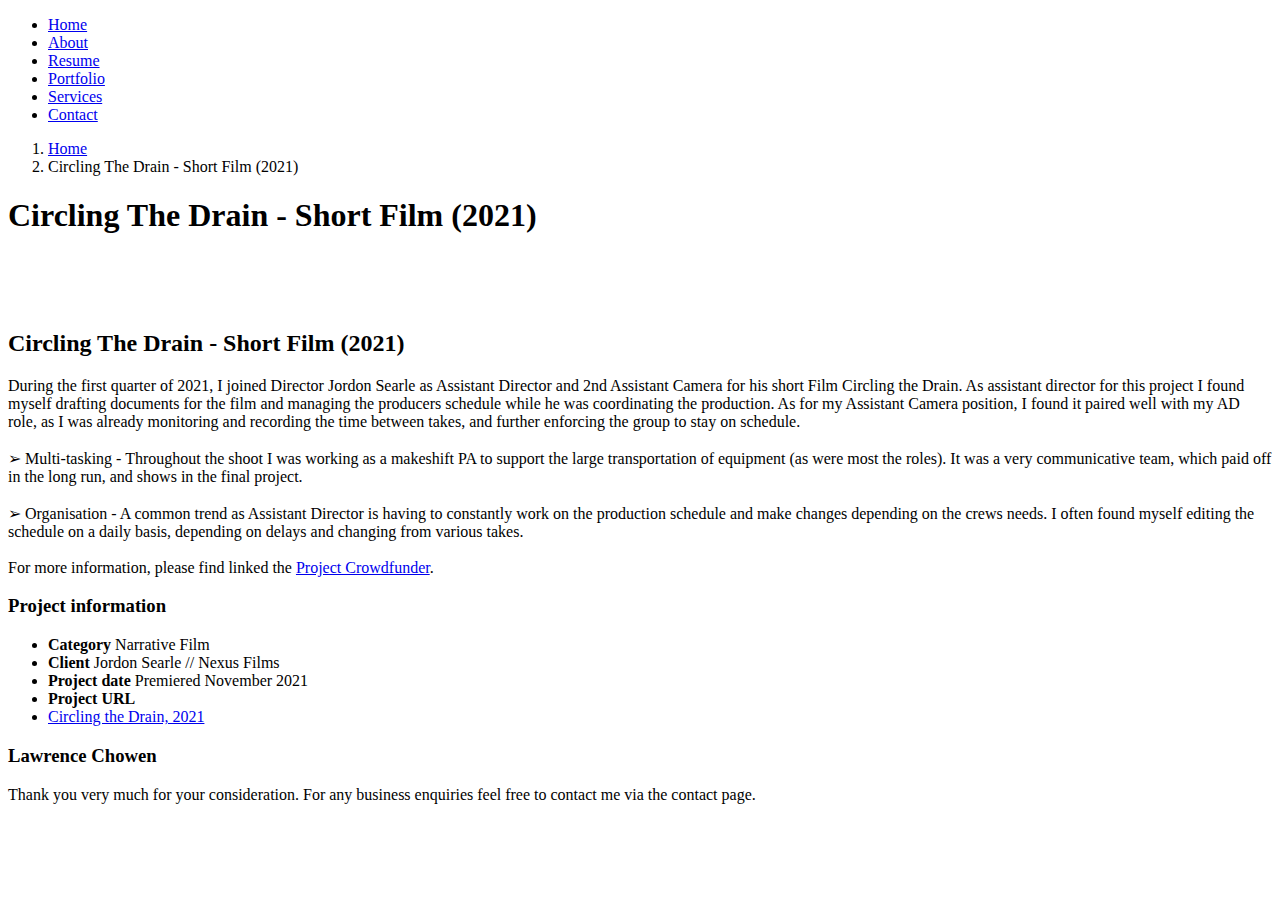
==== Circling-The-Drain-2021.html @ e5dee27e "Add files via upload" ====
<!DOCTYPE html>
<html lang="en">

<head>
  <meta charset="utf-8">
  <meta content="width=device-width, initial-scale=1.0" name="viewport">
  <title>Circling The Drain - Short Film (2021)</title>
  <meta content="" name="description">
  <meta content="" name="keywords">

  <!-- Favicons -->
  <link href="assets/img/favicon.png" rel="icon">
  <link href="assets/img/apple-touch-icon.png" rel="apple-touch-icon">

  <!-- Fonts -->
  <link href="https://fonts.googleapis.com" rel="preconnect">
  <link href="https://fonts.gstatic.com" rel="preconnect" crossorigin>
  <link href="https://fonts.googleapis.com/css2?family=Roboto:ital,wght@0,100;0,300;0,400;0,500;0,700;0,900;1,100;1,300;1,400;1,500;1,700;1,900&family=Poppins:ital,wght@0,100;0,200;0,300;0,400;0,500;0,600;0,700;0,800;0,900;1,100;1,200;1,300;1,400;1,500;1,600;1,700;1,800;1,900&family=Raleway:ital,wght@0,100;0,200;0,300;0,400;0,500;0,600;0,700;0,800;0,900;1,100;1,200;1,300;1,400;1,500;1,600;1,700;1,800;1,900&display=swap" rel="stylesheet">

  <!-- Vendor CSS Files -->
  <link href="assets/vendor/bootstrap/css/bootstrap.min.css" rel="stylesheet">
  <link href="assets/vendor/bootstrap-icons/bootstrap-icons.css" rel="stylesheet">
  <link href="assets/vendor/aos/aos.css" rel="stylesheet">
  <link href="assets/vendor/glightbox/css/glightbox.min.css" rel="stylesheet">
  <link href="assets/vendor/swiper/swiper-bundle.min.css" rel="stylesheet">

  <!-- Main CSS File -->
  <link href="assets/css/main.css" rel="stylesheet">
</head>

<body class="portfolio-details-page">

  <header id="header" class="header d-flex flex-column justify-content-center">

    <i class="header-toggle d-xl-none bi bi-list"></i>

    <nav id="navmenu" class="navmenu">
      <ul>
        <li><a href="index.html#hero"><i class="bi bi-house navicon"></i><span>Home</span></a></li>
        <li><a href="index.html#about"><i class="bi bi-person navicon"></i><span>About</span></a></li>
        <li><a href="index.html#resume"><i class="bi bi-file-earmark-text navicon"></i><span>Resume</span></a></li>
        <li><a href="index.html#portfolio"><i class="bi bi-images navicon"></i><span>Portfolio</span></a></li>
        <li><a href="index.html#services"><i class="bi bi-hdd-stack navicon"></i><span>Services</span></a></li>
        <li><a href="index.html#contact"><i class="bi bi-envelope navicon"></i><span>Contact</span></a></li>
      </ul>
    </nav>

  </header>

  <main class="main">

    <!-- Page Title -->
    <div class="page-title" data-aos="fade">
      <div class="container">
        <nav class="breadcrumbs">
          <ol>
            <li><a href="index.html">Home</a></li>
            <li class="current">Circling The Drain - Short Film (2021)</li>
          </ol>
        </nav>
        <h1>Circling The Drain - Short Film (2021)</h1>
      </div>
    </div><!-- End Page Title -->

    <!-- Portfolio Details Section -->
    <section id="portfolio-details" class="portfolio-details section">

      <div class="container" data-aos="fade-up">

        <div class="portfolio-details-slider swiper init-swiper">
          <script type="application/json" class="swiper-config">
            {
              "loop": true,
              "speed": 600,
              "autoplay": {
                "delay": 5000
              },
              "slidesPerView": "auto",
              "navigation": {
                "nextEl": ".swiper-button-next",
                "prevEl": ".swiper-button-prev"
              },
              "pagination": {
                "el": ".swiper-pagination",
                "type": "bullets",
                "clickable": true
              }
            }
          </script>
          <div class="swiper-wrapper align-items-center">

            <div class="swiper-slide">
              <img src="assets/img/portfolio/Circling-The-Drain-1.jpg" alt="">
            </div>

            <div class="swiper-slide">
              <img src="assets/img/portfolio/Circling-The-Drain-2.jpg" alt="">
            </div>

            <div class="swiper-slide">
              <img src="assets/img/portfolio/Circling-The-Drain-3.jpg" alt="">
            </div>
			  
          </div>
          <div class="swiper-button-prev"></div>
          <div class="swiper-button-next"></div>
          <div class="swiper-pagination"></div>
        </div>

        <div class="row justify-content-between gy-4 mt-4">

          <div class="col-lg-8" data-aos="fade-up">
            <div class="portfolio-description">
              <h2>Circling The Drain - Short Film (2021)</h2>
              <p>
          	During the first quarter of 2021, I joined Director Jordon Searle as Assistant Director and 2nd Assistant Camera for his short Film Circling the Drain. As assistant director for this project I found myself drafting documents for the film and managing the producers schedule while he was coordinating the production. As for my Assistant Camera position, I found it paired well with my AD role, as I was already monitoring and recording the time between takes, and further enforcing the group to stay on schedule.<br><br>

			➢ Multi-tasking - Throughout the shoot I was working as a makeshift PA to support the large transportation of equipment (as were most the roles). It was a very communicative team, which paid off in the long run, and shows in the final project. <br><br>


			➢ Organisation - A common trend as Assistant Director is having to constantly work on the production schedule and make changes depending on the crews needs. I often found myself editing the schedule on a daily basis, depending on delays and changing from various takes.<br><br>
		
			For more information, please find linked the <a href="https://www.indiegogo.com/projects/circling-the-drain-short-film#/">Project Crowdfunder</a>.</p>
			 </div>
          </div>

          <div class="col-lg-3" data-aos="fade-up" data-aos-delay="100">
            <div class="portfolio-info">
              <h3>Project information</h3>
              <ul>
                <li><strong>Category</strong> Narrative Film</li>
                <li><strong>Client</strong> Jordon Searle //&nbsp;Nexus Films</li>
                <li><strong>Project date</strong> Premiered November 2021</li>
                <li><strong>Project URL</strong></li>
                <li><a href="https://youtu.be/DrF_xkN-ezU" class="btn-visit align-self-start">Circling the Drain, 2021</a></li>
              </ul>
            </div>
          </div>

        </div>

      </div>

    </section><!-- /Portfolio Details Section -->

  </main>

  <footer id="footer" class="footer position-relative light-background">
    <div class="container">
      <h3 class="sitename">Lawrence Chowen</h3>
      <p>Thank you very much for your consideration. For any business enquiries feel free to contact me via the contact page.</p>
      <div class="social-links d-flex justify-content-center">
        <a href="https://x.com/lorartonline"><i class="bi bi-twitter-x"></i></a>
        <a href="https://www.youtube.com/channel/UCXZrjwLzklBuayydx_Fy3Sw"><i class="bi bi-youtube"></i></a>
        <a href="https://vimeo.com/user104890435"><i class="bi bi-vimeo"></i></a>
        <a href="https://www.reddit.com/user/Loronline/"><i class="bi bi-reddit"></i></a>
        <a href="https://www.linkedin.com/in/lawrence-chowen-748a841a3/"><i class="bi bi-linkedin"></i></a>
      </div>
    </div>
  </footer>

  <!-- Scroll Top -->
  <a href="#" id="scroll-top" class="scroll-top d-flex align-items-center justify-content-center"><i class="bi bi-arrow-up-short"></i></a>

  <!-- Preloader -->
  <div id="preloader"></div>

  <!-- Vendor JS Files -->
  <script src="assets/vendor/bootstrap/js/bootstrap.bundle.min.js"></script>
  <script src="assets/vendor/php-email-form/validate.js"></script>
  <script src="assets/vendor/aos/aos.js"></script>
  <script src="assets/vendor/typed.js/typed.umd.js"></script>
  <script src="assets/vendor/purecounter/purecounter_vanilla.js"></script>
  <script src="assets/vendor/waypoints/noframework.waypoints.js"></script>
  <script src="assets/vendor/glightbox/js/glightbox.min.js"></script>
  <script src="assets/vendor/imagesloaded/imagesloaded.pkgd.min.js"></script>
  <script src="assets/vendor/isotope-layout/isotope.pkgd.min.js"></script>
  <script src="assets/vendor/swiper/swiper-bundle.min.js"></script>

  <!-- Main JS File -->
  <script src="assets/js/main.js"></script>

</body>

</html>
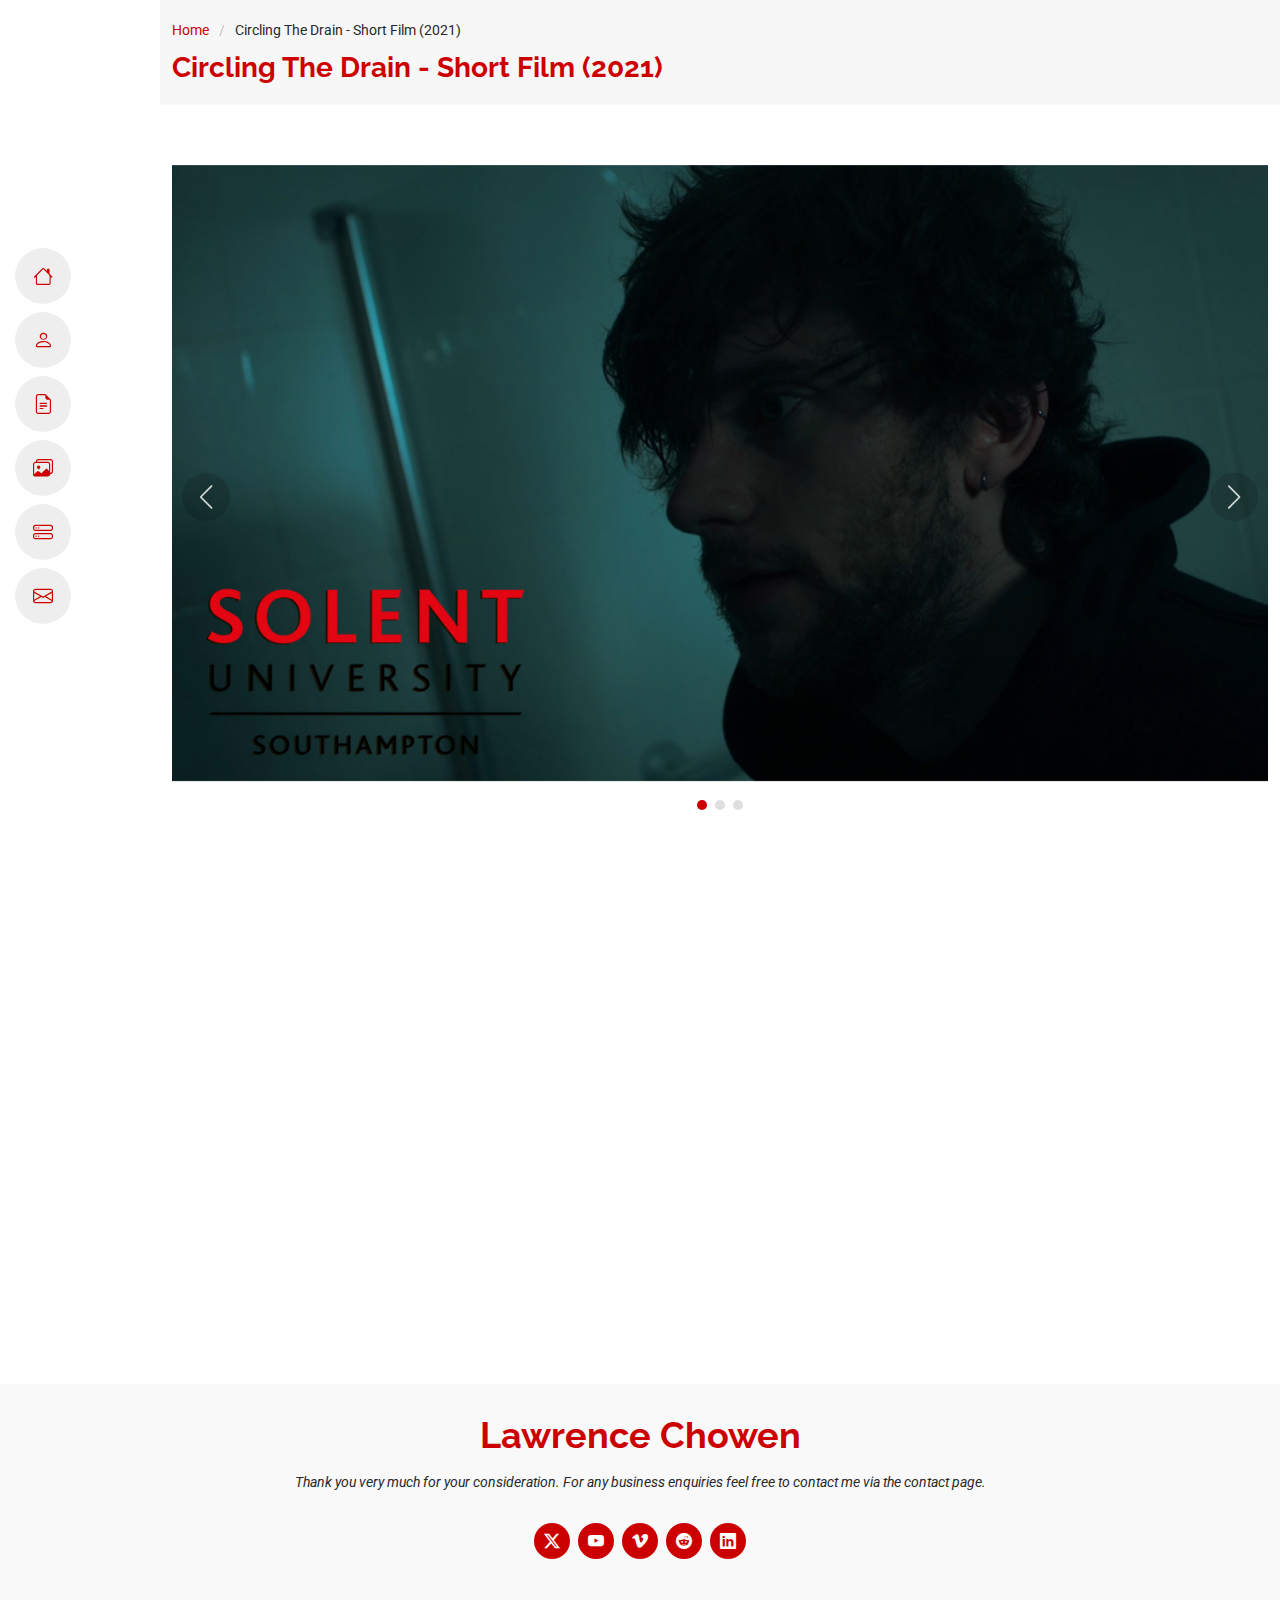
==== commit ed117fc3: "Update Circling-The-Drain-2021.html" ====
--- a/Circling-The-Drain-2021.html
+++ b/Circling-The-Drain-2021.html
@@ -115,7 +115,7 @@
               <p>
           	During the first quarter of 2021, I joined Director Jordon Searle as Assistant Director and 2nd Assistant Camera for his short Film Circling the Drain. As assistant director for this project I found myself drafting documents for the film and managing the producers schedule while he was coordinating the production. As for my Assistant Camera position, I found it paired well with my AD role, as I was already monitoring and recording the time between takes, and further enforcing the group to stay on schedule.<br><br>
 
-			➢ Multi-tasking - Throughout the shoot I was working as a makeshift PA to support the large transportation of equipment (as were most the roles). It was a very communicative team, which paid off in the long run, and shows in the final project. <br><br>
+			➢ Multi-tasking - Throughout the shoot I was working as a makeshift PA to support the large transportation of equipment. It was a very communicative team, which paid off in the long run, and shows in the final project. <br><br>
 
 
 			➢ Organisation - A common trend as Assistant Director is having to constantly work on the production schedule and make changes depending on the crews needs. I often found myself editing the schedule on a daily basis, depending on delays and changing from various takes.<br><br>
@@ -182,4 +182,4 @@
 
 </body>
 
-</html>+</html>
